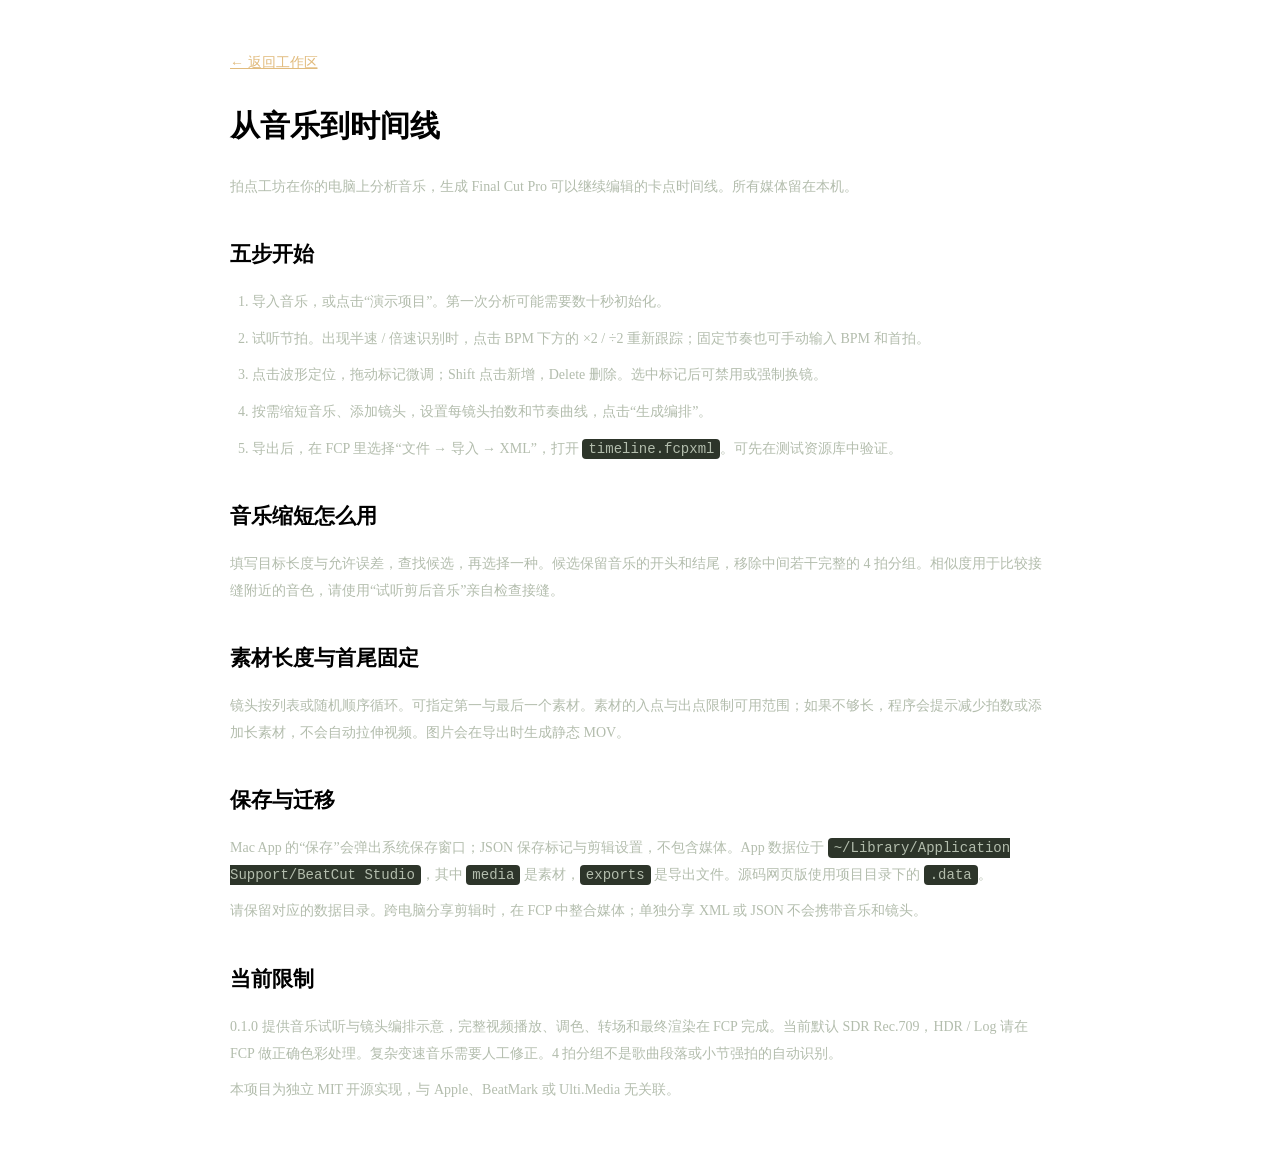
==== web/help.html @ adafef27 "Build local BeatCut Mac app with editable beat markers and FCPXML export" ====
<!doctype html><html lang="zh-CN"><head><meta charset="utf-8"><meta name="viewport" content="width=device-width, initial-scale=1"><title>使用说明 · 拍点工坊</title><link rel="stylesheet" href="/style.css"><style>body{max-width:820px;margin:50px auto;padding:0 28px;font-size:14px;line-height:1.9}h1{font-size:30px}h2{margin-top:35px;margin-bottom:14px}p,li{color:#b3bdad;margin:10px 0}a{color:#e1bb7d}code{background:#2d352a;padding:2px 6px;border-radius:4px}ul,ol{padding-left:22px}</style></head><body><a href="/" target="_self">← 返回工作区</a><h1>从音乐到时间线</h1><p>拍点工坊在你的电脑上分析音乐，生成 Final Cut Pro 可以继续编辑的卡点时间线。所有媒体留在本机。</p><h2>五步开始</h2><ol><li>导入音乐，或点击“演示项目”。第一次分析可能需要数十秒初始化。</li><li>试听节拍。出现半速 / 倍速识别时，点击 BPM 下方的 ×2 / ÷2 重新跟踪；固定节奏也可手动输入 BPM 和首拍。</li><li>点击波形定位，拖动标记微调；Shift 点击新增，Delete 删除。选中标记后可禁用或强制换镜。</li><li>按需缩短音乐、添加镜头，设置每镜头拍数和节奏曲线，点击“生成编排”。</li><li>导出后，在 FCP 里选择“文件 → 导入 → XML”，打开 <code>timeline.fcpxml</code>。可先在测试资源库中验证。</li></ol><h2>音乐缩短怎么用</h2><p>填写目标长度与允许误差，查找候选，再选择一种。候选保留音乐的开头和结尾，移除中间若干完整的 4 拍分组。相似度用于比较接缝附近的音色，请使用“试听剪后音乐”亲自检查接缝。</p><h2>素材长度与首尾固定</h2><p>镜头按列表或随机顺序循环。可指定第一与最后一个素材。素材的入点与出点限制可用范围；如果不够长，程序会提示减少拍数或添加长素材，不会自动拉伸视频。图片会在导出时生成静态 MOV。</p><h2>保存与迁移</h2><p>Mac App 的“保存”会弹出系统保存窗口；JSON 保存标记与剪辑设置，不包含媒体。App 数据位于 <code>~/Library/Application Support/BeatCut Studio</code>，其中 <code>media</code> 是素材，<code>exports</code> 是导出文件。源码网页版使用项目目录下的 <code>.data</code>。</p><p>请保留对应的数据目录。跨电脑分享剪辑时，在 FCP 中整合媒体；单独分享 XML 或 JSON 不会携带音乐和镜头。</p><h2>当前限制</h2><p>0.1.0 提供音乐试听与镜头编排示意，完整视频播放、调色、转场和最终渲染在 FCP 完成。当前默认 SDR Rec.709，HDR / Log 请在 FCP 做正确色彩处理。复杂变速音乐需要人工修正。4 拍分组不是歌曲段落或小节强拍的自动识别。</p><p>本项目为独立 MIT 开源实现，与 Apple、BeatMark 或 Ulti.Media 无关联。</p></body></html>
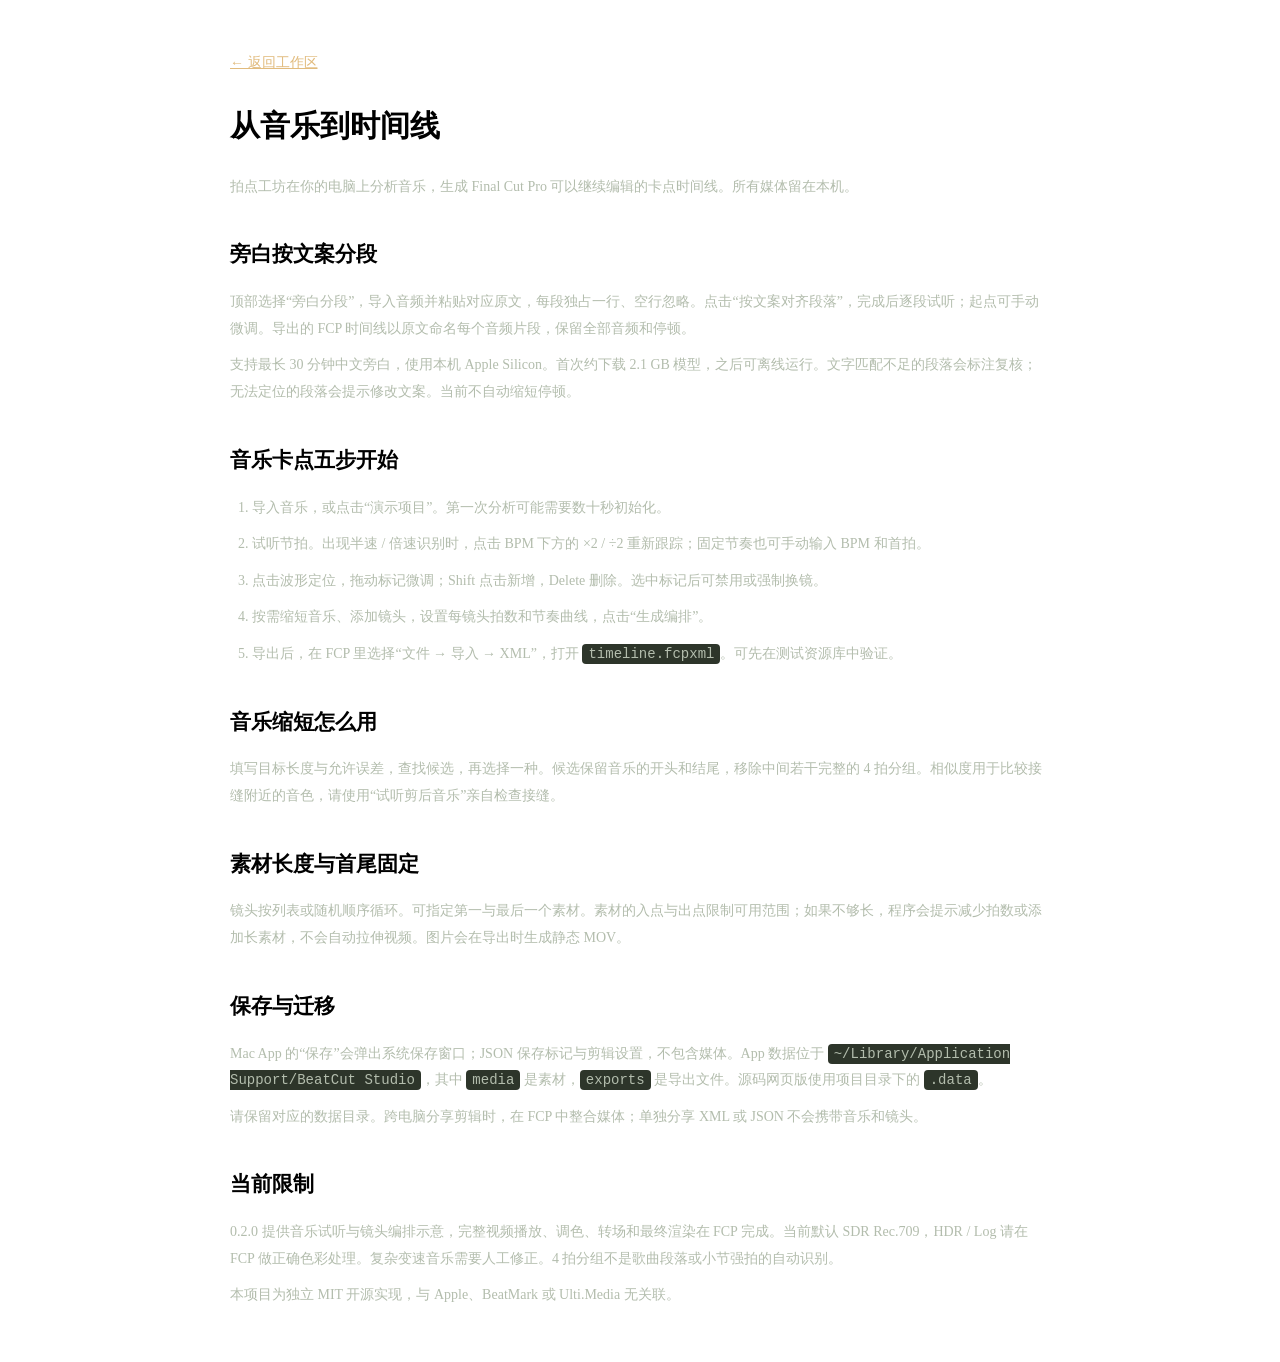
==== commit f1175990: "Add local manuscript-aligned narration splitting with lossless FCP audio coverage" ====
--- a/web/help.html
+++ b/web/help.html
@@ -1 +1 @@
-<!doctype html><html lang="zh-CN"><head><meta charset="utf-8"><meta name="viewport" content="width=device-width, initial-scale=1"><title>使用说明 · 拍点工坊</title><link rel="stylesheet" href="/style.css"><style>body{max-width:820px;margin:50px auto;padding:0 28px;font-size:14px;line-height:1.9}h1{font-size:30px}h2{margin-top:35px;margin-bottom:14px}p,li{color:#b3bdad;margin:10px 0}a{color:#e1bb7d}code{background:#2d352a;padding:2px 6px;border-radius:4px}ul,ol{padding-left:22px}</style></head><body><a href="/" target="_self">← 返回工作区</a><h1>从音乐到时间线</h1><p>拍点工坊在你的电脑上分析音乐，生成 Final Cut Pro 可以继续编辑的卡点时间线。所有媒体留在本机。</p><h2>五步开始</h2><ol><li>导入音乐，或点击“演示项目”。第一次分析可能需要数十秒初始化。</li><li>试听节拍。出现半速 / 倍速识别时，点击 BPM 下方的 ×2 / ÷2 重新跟踪；固定节奏也可手动输入 BPM 和首拍。</li><li>点击波形定位，拖动标记微调；Shift 点击新增，Delete 删除。选中标记后可禁用或强制换镜。</li><li>按需缩短音乐、添加镜头，设置每镜头拍数和节奏曲线，点击“生成编排”。</li><li>导出后，在 FCP 里选择“文件 → 导入 → XML”，打开 <code>timeline.fcpxml</code>。可先在测试资源库中验证。</li></ol><h2>音乐缩短怎么用</h2><p>填写目标长度与允许误差，查找候选，再选择一种。候选保留音乐的开头和结尾，移除中间若干完整的 4 拍分组。相似度用于比较接缝附近的音色，请使用“试听剪后音乐”亲自检查接缝。</p><h2>素材长度与首尾固定</h2><p>镜头按列表或随机顺序循环。可指定第一与最后一个素材。素材的入点与出点限制可用范围；如果不够长，程序会提示减少拍数或添加长素材，不会自动拉伸视频。图片会在导出时生成静态 MOV。</p><h2>保存与迁移</h2><p>Mac App 的“保存”会弹出系统保存窗口；JSON 保存标记与剪辑设置，不包含媒体。App 数据位于 <code>~/Library/Application Support/BeatCut Studio</code>，其中 <code>media</code> 是素材，<code>exports</code> 是导出文件。源码网页版使用项目目录下的 <code>.data</code>。</p><p>请保留对应的数据目录。跨电脑分享剪辑时，在 FCP 中整合媒体；单独分享 XML 或 JSON 不会携带音乐和镜头。</p><h2>当前限制</h2><p>0.1.0 提供音乐试听与镜头编排示意，完整视频播放、调色、转场和最终渲染在 FCP 完成。当前默认 SDR Rec.709，HDR / Log 请在 FCP 做正确色彩处理。复杂变速音乐需要人工修正。4 拍分组不是歌曲段落或小节强拍的自动识别。</p><p>本项目为独立 MIT 开源实现，与 Apple、BeatMark 或 Ulti.Media 无关联。</p></body></html>
+<!doctype html><html lang="zh-CN"><head><meta charset="utf-8"><meta name="viewport" content="width=device-width, initial-scale=1"><title>使用说明 · 拍点工坊</title><link rel="stylesheet" href="/style.css"><style>body{max-width:820px;margin:50px auto;padding:0 28px;font-size:14px;line-height:1.9}h1{font-size:30px}h2{margin-top:35px;margin-bottom:14px}p,li{color:#b3bdad;margin:10px 0}a{color:#e1bb7d}code{background:#2d352a;padding:2px 6px;border-radius:4px}ul,ol{padding-left:22px}</style></head><body><a href="/" target="_self">← 返回工作区</a><h1>从音乐到时间线</h1><p>拍点工坊在你的电脑上分析音乐，生成 Final Cut Pro 可以继续编辑的卡点时间线。所有媒体留在本机。</p><h2>旁白按文案分段</h2><p>顶部选择“旁白分段”，导入音频并粘贴对应原文，每段独占一行、空行忽略。点击“按文案对齐段落”，完成后逐段试听；起点可手动微调。导出的 FCP 时间线以原文命名每个音频片段，保留全部音频和停顿。</p><p>支持最长 30 分钟中文旁白，使用本机 Apple Silicon。首次约下载 2.1 GB 模型，之后可离线运行。文字匹配不足的段落会标注复核；无法定位的段落会提示修改文案。当前不自动缩短停顿。</p><h2>音乐卡点五步开始</h2><ol><li>导入音乐，或点击“演示项目”。第一次分析可能需要数十秒初始化。</li><li>试听节拍。出现半速 / 倍速识别时，点击 BPM 下方的 ×2 / ÷2 重新跟踪；固定节奏也可手动输入 BPM 和首拍。</li><li>点击波形定位，拖动标记微调；Shift 点击新增，Delete 删除。选中标记后可禁用或强制换镜。</li><li>按需缩短音乐、添加镜头，设置每镜头拍数和节奏曲线，点击“生成编排”。</li><li>导出后，在 FCP 里选择“文件 → 导入 → XML”，打开 <code>timeline.fcpxml</code>。可先在测试资源库中验证。</li></ol><h2>音乐缩短怎么用</h2><p>填写目标长度与允许误差，查找候选，再选择一种。候选保留音乐的开头和结尾，移除中间若干完整的 4 拍分组。相似度用于比较接缝附近的音色，请使用“试听剪后音乐”亲自检查接缝。</p><h2>素材长度与首尾固定</h2><p>镜头按列表或随机顺序循环。可指定第一与最后一个素材。素材的入点与出点限制可用范围；如果不够长，程序会提示减少拍数或添加长素材，不会自动拉伸视频。图片会在导出时生成静态 MOV。</p><h2>保存与迁移</h2><p>Mac App 的“保存”会弹出系统保存窗口；JSON 保存标记与剪辑设置，不包含媒体。App 数据位于 <code>~/Library/Application Support/BeatCut Studio</code>，其中 <code>media</code> 是素材，<code>exports</code> 是导出文件。源码网页版使用项目目录下的 <code>.data</code>。</p><p>请保留对应的数据目录。跨电脑分享剪辑时，在 FCP 中整合媒体；单独分享 XML 或 JSON 不会携带音乐和镜头。</p><h2>当前限制</h2><p>0.2.0 提供音乐试听与镜头编排示意，完整视频播放、调色、转场和最终渲染在 FCP 完成。当前默认 SDR Rec.709，HDR / Log 请在 FCP 做正确色彩处理。复杂变速音乐需要人工修正。4 拍分组不是歌曲段落或小节强拍的自动识别。</p><p>本项目为独立 MIT 开源实现，与 Apple、BeatMark 或 Ulti.Media 无关联。</p></body></html>
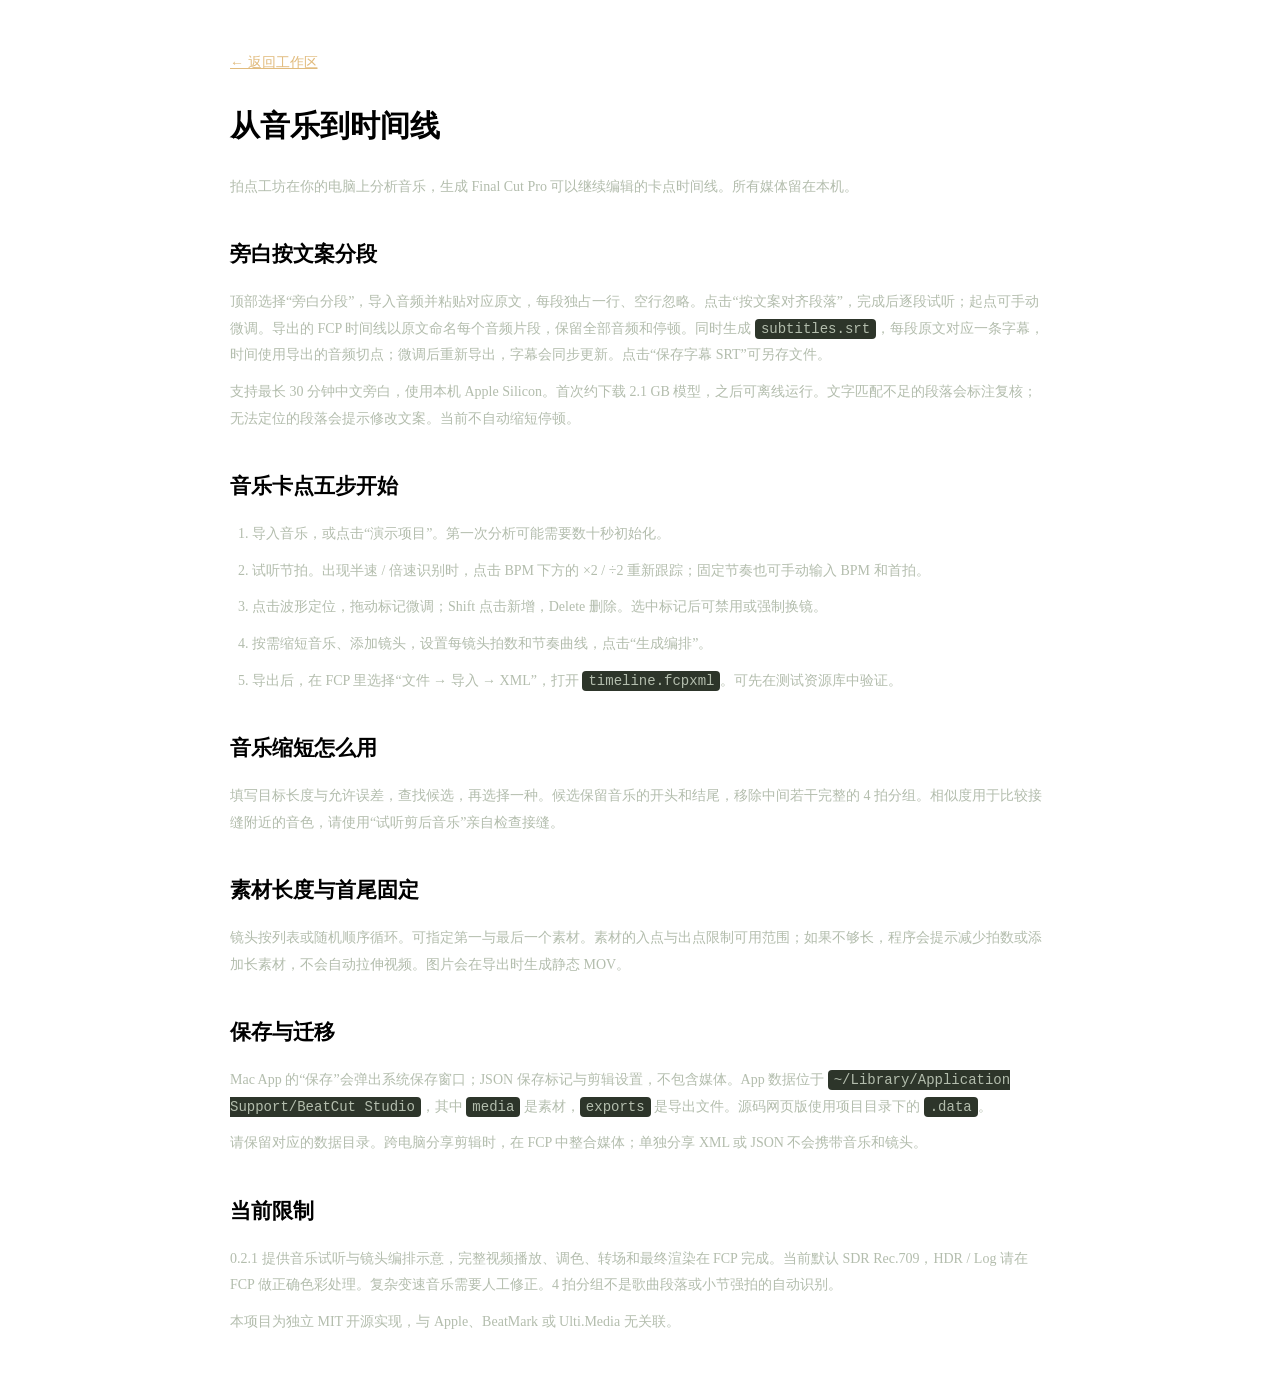
==== commit b7d9cdf3: "Export paragraph SRT subtitles alongside narration timelines" ====
--- a/web/help.html
+++ b/web/help.html
@@ -1 +1 @@
-<!doctype html><html lang="zh-CN"><head><meta charset="utf-8"><meta name="viewport" content="width=device-width, initial-scale=1"><title>使用说明 · 拍点工坊</title><link rel="stylesheet" href="/style.css"><style>body{max-width:820px;margin:50px auto;padding:0 28px;font-size:14px;line-height:1.9}h1{font-size:30px}h2{margin-top:35px;margin-bottom:14px}p,li{color:#b3bdad;margin:10px 0}a{color:#e1bb7d}code{background:#2d352a;padding:2px 6px;border-radius:4px}ul,ol{padding-left:22px}</style></head><body><a href="/" target="_self">← 返回工作区</a><h1>从音乐到时间线</h1><p>拍点工坊在你的电脑上分析音乐，生成 Final Cut Pro 可以继续编辑的卡点时间线。所有媒体留在本机。</p><h2>旁白按文案分段</h2><p>顶部选择“旁白分段”，导入音频并粘贴对应原文，每段独占一行、空行忽略。点击“按文案对齐段落”，完成后逐段试听；起点可手动微调。导出的 FCP 时间线以原文命名每个音频片段，保留全部音频和停顿。</p><p>支持最长 30 分钟中文旁白，使用本机 Apple Silicon。首次约下载 2.1 GB 模型，之后可离线运行。文字匹配不足的段落会标注复核；无法定位的段落会提示修改文案。当前不自动缩短停顿。</p><h2>音乐卡点五步开始</h2><ol><li>导入音乐，或点击“演示项目”。第一次分析可能需要数十秒初始化。</li><li>试听节拍。出现半速 / 倍速识别时，点击 BPM 下方的 ×2 / ÷2 重新跟踪；固定节奏也可手动输入 BPM 和首拍。</li><li>点击波形定位，拖动标记微调；Shift 点击新增，Delete 删除。选中标记后可禁用或强制换镜。</li><li>按需缩短音乐、添加镜头，设置每镜头拍数和节奏曲线，点击“生成编排”。</li><li>导出后，在 FCP 里选择“文件 → 导入 → XML”，打开 <code>timeline.fcpxml</code>。可先在测试资源库中验证。</li></ol><h2>音乐缩短怎么用</h2><p>填写目标长度与允许误差，查找候选，再选择一种。候选保留音乐的开头和结尾，移除中间若干完整的 4 拍分组。相似度用于比较接缝附近的音色，请使用“试听剪后音乐”亲自检查接缝。</p><h2>素材长度与首尾固定</h2><p>镜头按列表或随机顺序循环。可指定第一与最后一个素材。素材的入点与出点限制可用范围；如果不够长，程序会提示减少拍数或添加长素材，不会自动拉伸视频。图片会在导出时生成静态 MOV。</p><h2>保存与迁移</h2><p>Mac App 的“保存”会弹出系统保存窗口；JSON 保存标记与剪辑设置，不包含媒体。App 数据位于 <code>~/Library/Application Support/BeatCut Studio</code>，其中 <code>media</code> 是素材，<code>exports</code> 是导出文件。源码网页版使用项目目录下的 <code>.data</code>。</p><p>请保留对应的数据目录。跨电脑分享剪辑时，在 FCP 中整合媒体；单独分享 XML 或 JSON 不会携带音乐和镜头。</p><h2>当前限制</h2><p>0.2.0 提供音乐试听与镜头编排示意，完整视频播放、调色、转场和最终渲染在 FCP 完成。当前默认 SDR Rec.709，HDR / Log 请在 FCP 做正确色彩处理。复杂变速音乐需要人工修正。4 拍分组不是歌曲段落或小节强拍的自动识别。</p><p>本项目为独立 MIT 开源实现，与 Apple、BeatMark 或 Ulti.Media 无关联。</p></body></html>
+<!doctype html><html lang="zh-CN"><head><meta charset="utf-8"><meta name="viewport" content="width=device-width, initial-scale=1"><title>使用说明 · 拍点工坊</title><link rel="stylesheet" href="/style.css"><style>body{max-width:820px;margin:50px auto;padding:0 28px;font-size:14px;line-height:1.9}h1{font-size:30px}h2{margin-top:35px;margin-bottom:14px}p,li{color:#b3bdad;margin:10px 0}a{color:#e1bb7d}code{background:#2d352a;padding:2px 6px;border-radius:4px}ul,ol{padding-left:22px}</style></head><body><a href="/" target="_self">← 返回工作区</a><h1>从音乐到时间线</h1><p>拍点工坊在你的电脑上分析音乐，生成 Final Cut Pro 可以继续编辑的卡点时间线。所有媒体留在本机。</p><h2>旁白按文案分段</h2><p>顶部选择“旁白分段”，导入音频并粘贴对应原文，每段独占一行、空行忽略。点击“按文案对齐段落”，完成后逐段试听；起点可手动微调。导出的 FCP 时间线以原文命名每个音频片段，保留全部音频和停顿。同时生成 <code>subtitles.srt</code>，每段原文对应一条字幕，时间使用导出的音频切点；微调后重新导出，字幕会同步更新。点击“保存字幕 SRT”可另存文件。</p><p>支持最长 30 分钟中文旁白，使用本机 Apple Silicon。首次约下载 2.1 GB 模型，之后可离线运行。文字匹配不足的段落会标注复核；无法定位的段落会提示修改文案。当前不自动缩短停顿。</p><h2>音乐卡点五步开始</h2><ol><li>导入音乐，或点击“演示项目”。第一次分析可能需要数十秒初始化。</li><li>试听节拍。出现半速 / 倍速识别时，点击 BPM 下方的 ×2 / ÷2 重新跟踪；固定节奏也可手动输入 BPM 和首拍。</li><li>点击波形定位，拖动标记微调；Shift 点击新增，Delete 删除。选中标记后可禁用或强制换镜。</li><li>按需缩短音乐、添加镜头，设置每镜头拍数和节奏曲线，点击“生成编排”。</li><li>导出后，在 FCP 里选择“文件 → 导入 → XML”，打开 <code>timeline.fcpxml</code>。可先在测试资源库中验证。</li></ol><h2>音乐缩短怎么用</h2><p>填写目标长度与允许误差，查找候选，再选择一种。候选保留音乐的开头和结尾，移除中间若干完整的 4 拍分组。相似度用于比较接缝附近的音色，请使用“试听剪后音乐”亲自检查接缝。</p><h2>素材长度与首尾固定</h2><p>镜头按列表或随机顺序循环。可指定第一与最后一个素材。素材的入点与出点限制可用范围；如果不够长，程序会提示减少拍数或添加长素材，不会自动拉伸视频。图片会在导出时生成静态 MOV。</p><h2>保存与迁移</h2><p>Mac App 的“保存”会弹出系统保存窗口；JSON 保存标记与剪辑设置，不包含媒体。App 数据位于 <code>~/Library/Application Support/BeatCut Studio</code>，其中 <code>media</code> 是素材，<code>exports</code> 是导出文件。源码网页版使用项目目录下的 <code>.data</code>。</p><p>请保留对应的数据目录。跨电脑分享剪辑时，在 FCP 中整合媒体；单独分享 XML 或 JSON 不会携带音乐和镜头。</p><h2>当前限制</h2><p>0.2.1 提供音乐试听与镜头编排示意，完整视频播放、调色、转场和最终渲染在 FCP 完成。当前默认 SDR Rec.709，HDR / Log 请在 FCP 做正确色彩处理。复杂变速音乐需要人工修正。4 拍分组不是歌曲段落或小节强拍的自动识别。</p><p>本项目为独立 MIT 开源实现，与 Apple、BeatMark 或 Ulti.Media 无关联。</p></body></html>
